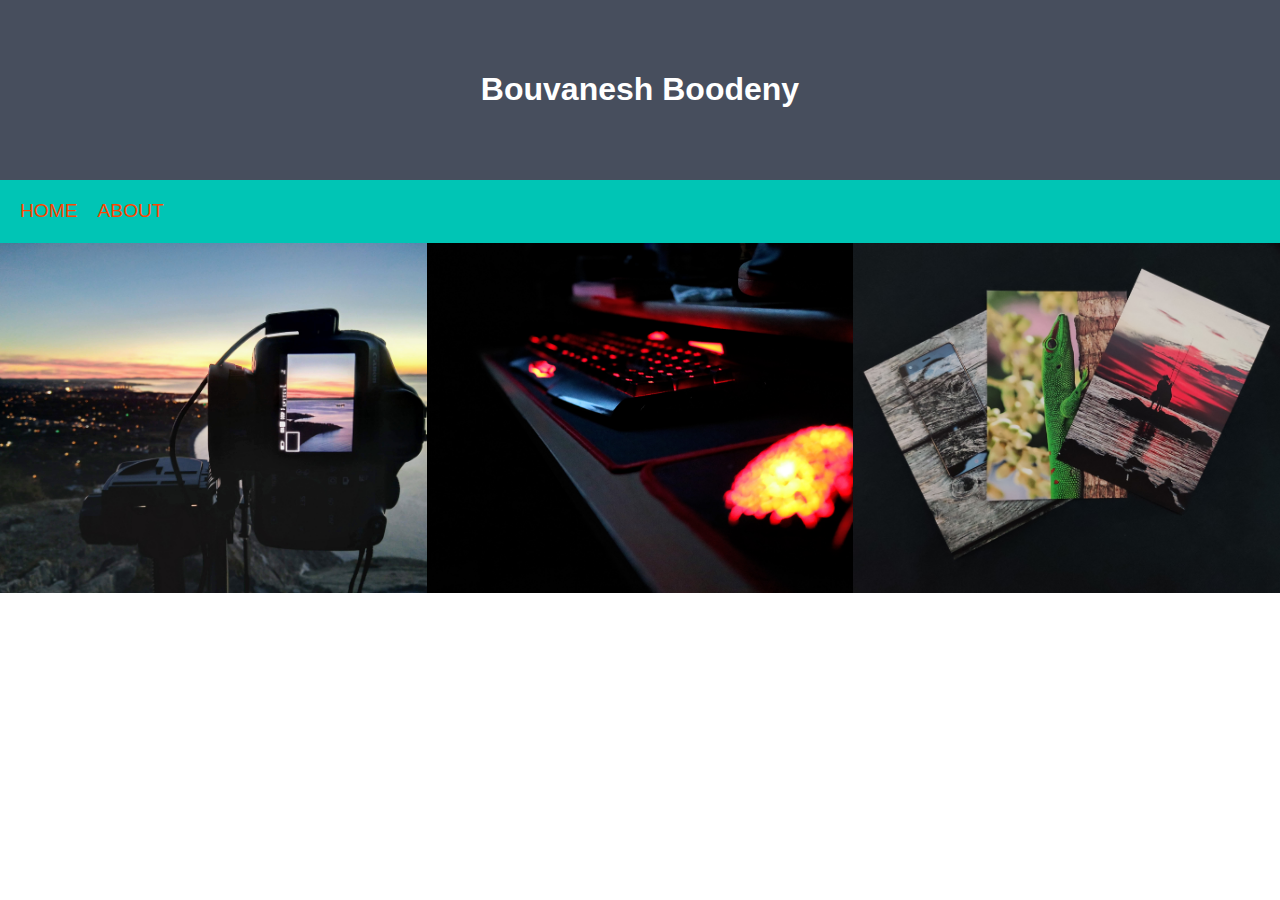
==== index.html @ 3d5fe422 "Fixed jpg extension" ====
<!DOCTYPE html>
<html>
<head>
    <meta charset="utf-8"/>
    <title>The Title</title>
    <link rel="stylesheet" href="index.css">
</head>
<body>
    <div class="container">

        <div class="logo">
            <div class="logo-item">
                <h1>Bouvanesh Boodeny</h1>
                <a href="index.html">
                    <!-- <img src="./images/logo.png" alt="" style="width:100px;height:100px"> -->
                </a>
            </div>
        </div>

        <div class="navbar">

            <div class="navbar-item">
                <a href="index.html">Home</a>
            </div>

            <div class="navbar-item">
                <a href="about.html">About</a>
            </div>
            <!--
            <div class="navbar-item">
                <a href="contact.html">Contact Us</a>
            </div>
        -->
        </div>
        
        <div class="portfolio-grid">
            <div class="grid-items">

                <div class="grid-item">
                    <a href="gallery1/clicks.html">
                    <div class="background-image" style="background-image: url(images/image2.jpg);"></div>
                    <div class="image-text">
                        <div class="description">
                            Clicks by Bouvanesh, a gallery.
                        </div>
                    </div>
                </a>
                </div>

                <div class="grid-item">
                    <div class="background-image" style="background-image: url(images/image3.JPG);"></div>
                    <div class="image-text">
                        <div class="description">
                            Building my pc, another gallery.
                        </div>
                    </div>
                </div>

                <div class="grid-item">
                    <div class="background-image" style="background-image: url(images/image1.jpg);"></div>
                    <div class="image-text">
                        <div class="description">
                            Buy my prints! (Coming soon)
                        </div>
                    </div>
                </div>

            </div>
        </div>

    </div>
</body>
</html>
---- index.css ----
/*General styles*/

body{
    margin: 0px;
    max-width: 1400px;
    margin: auto;
    font-family: Arial, Helvetica, sans-serif;
}

.container{
    display: grid;
    grid-template-columns: 1fr;
}

.logo{
    font-family: Arial, Helvetica, sans-serif;
    padding: 50px;
    text-align: center;
    background-color: #474e5d;
    color: white;
}

/*Nav bar styles*/

.navbar{
    display:flex;
    padding: 20px;
    background-color:rgb(0, 197, 181);
}

.navbar-item{
    display: flex;
    margin-right: 20px;
    font-size: 1.2em;
    text-transform: uppercase;
    font-family: Arial, Helvetica, sans-serif;
}

.navbar-item{
    height: 22px;
    border-bottom: 1px solid transparent;
    transition: border-bottom 0.5s;
}

.navbar-item a {
    color:orangered;
    text-decoration: none;
    transition: color 0.5s;
}

.navbar-item:hover{
    border-bottom: 1px solid black;
}

.navbar-item a:hover{
    color: black;
}

/*Portfolio items*/

.grid-items{
    display:grid;
    grid-template-columns: 1fr 1fr 1fr;
}

.grid-item{
    position: relative;
}

.background-image{
    height: 350px;
    width:100%;
    background-size: cover;
    background-position: center;
    background-repeat: no-repeat;
    filter: blur(20%);
}

.image-text{
    color: white;
    position: absolute;
    top: 0;
    display: flex;
    flex-direction: column;
    justify-content: center;
    align-items: center;
    height:100%;
    text-align: center;
    padding-left: 100px;
    padding-right: 100px;
}

.description{
    font-weight: 600;
    color: transparent;
}

.image-text .description{
    font-weight: 600;
    color: transparent; 
    transition: 0.2s;
    font-family: Arial, Helvetica, sans-serif;
}

.image-text:hover .description{
    font-weight: 600;
    color: white; 
    transition: 0.5s;
    font-family: Arial, Helvetica, sans-serif;
}
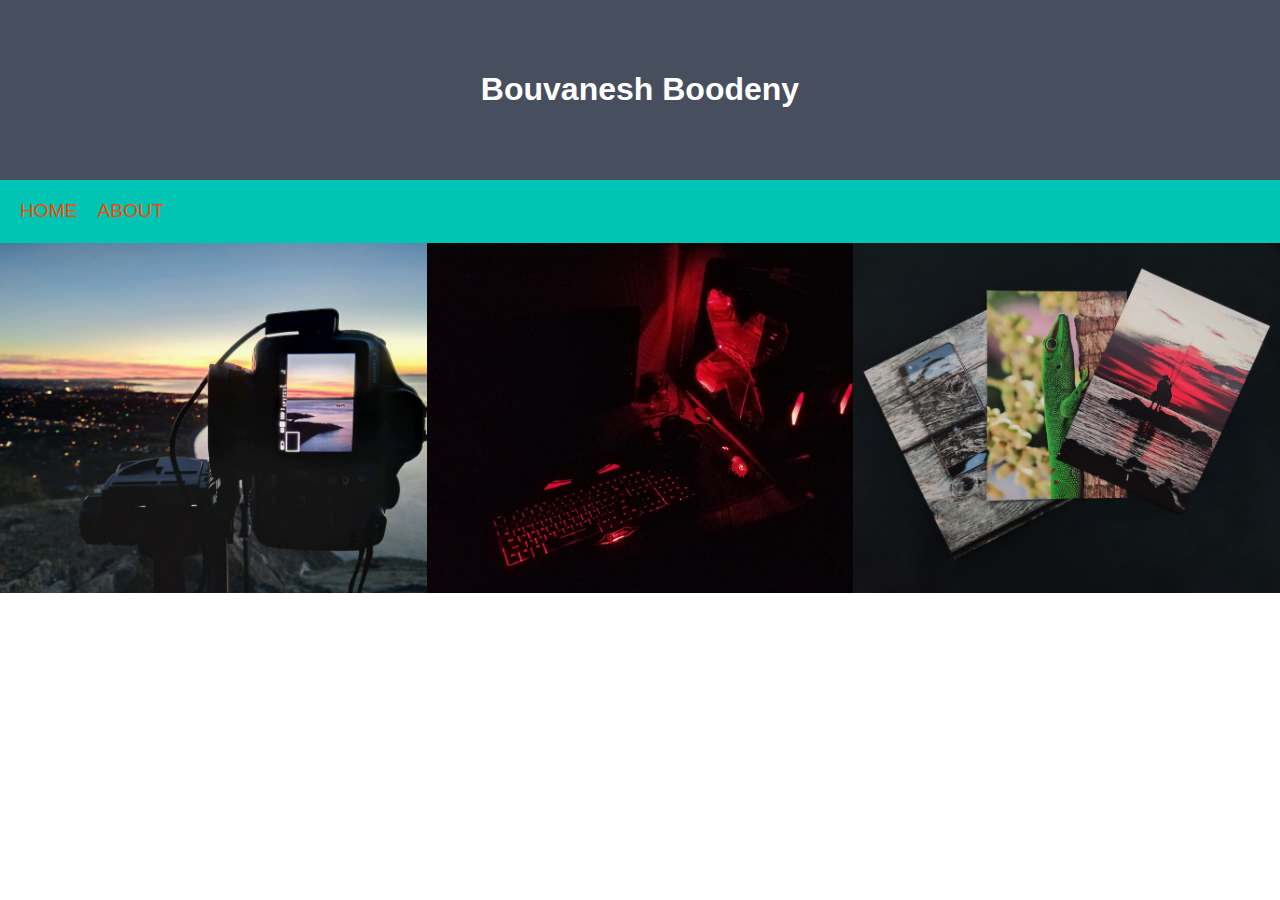
==== commit 08f9f98c: "Image5 as pc image" ====
--- a/index.html
+++ b/index.html
@@ -48,7 +48,7 @@
                 </div>
 
                 <div class="grid-item">
-                    <div class="background-image" style="background-image: url(images/image3.JPG);"></div>
+                    <div class="background-image" style="background-image: url(images/image5.jpg);"></div>
                     <div class="image-text">
                         <div class="description">
                             Building my pc, another gallery.
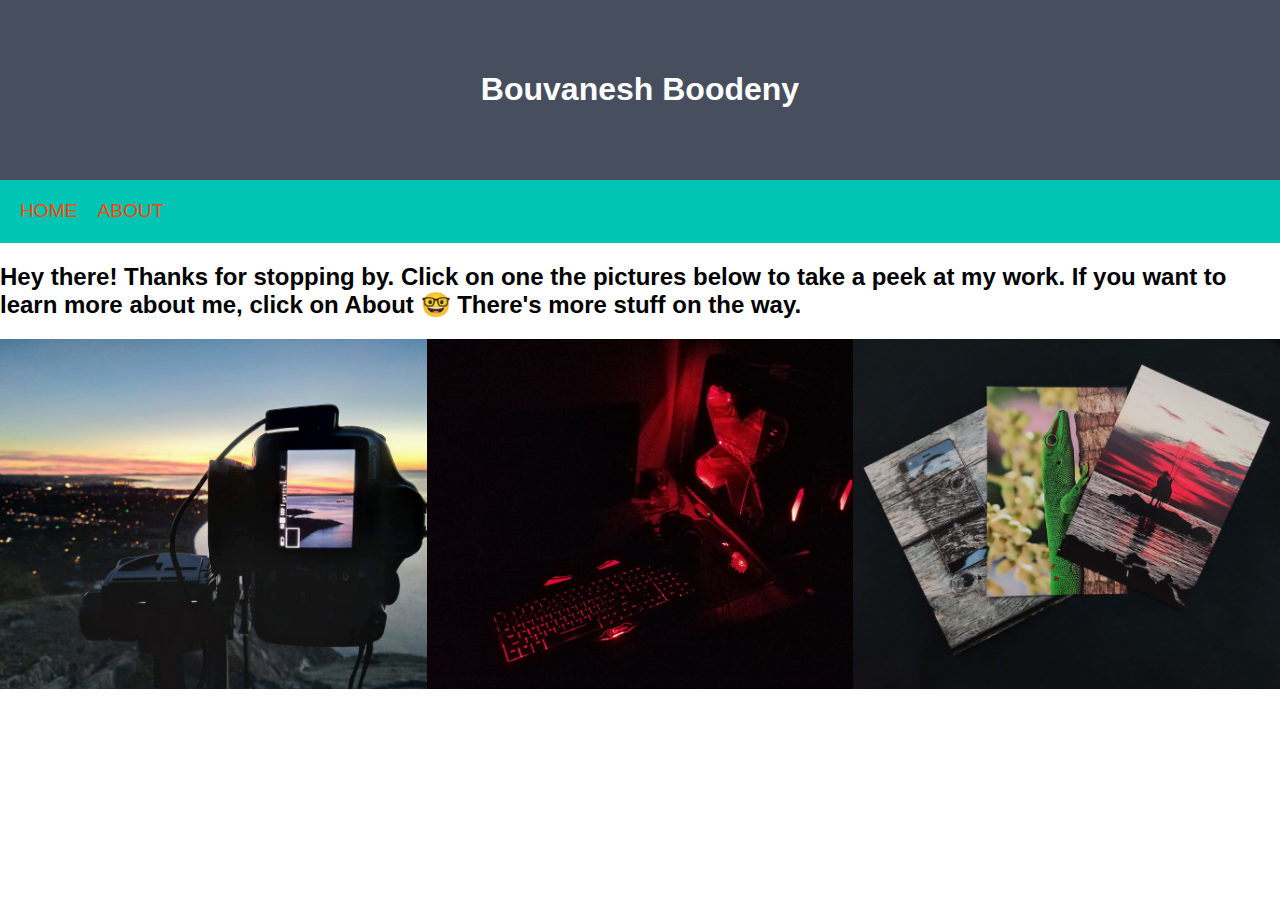
==== commit aa4d4b21: "Added intro" ====
--- a/index.html
+++ b/index.html
@@ -32,7 +32,14 @@
             </div>
         -->
         </div>
-        
+
+        <div class="intro">
+            <h2>
+               Hey there! 
+               Thanks for stopping by. Click on one the pictures below to take a peek at my work. If you want to learn more about me, click on About 🤓 There's more stuff on the way.
+            </h2>
+        </div>
+
         <div class="portfolio-grid">
             <div class="grid-items">
 
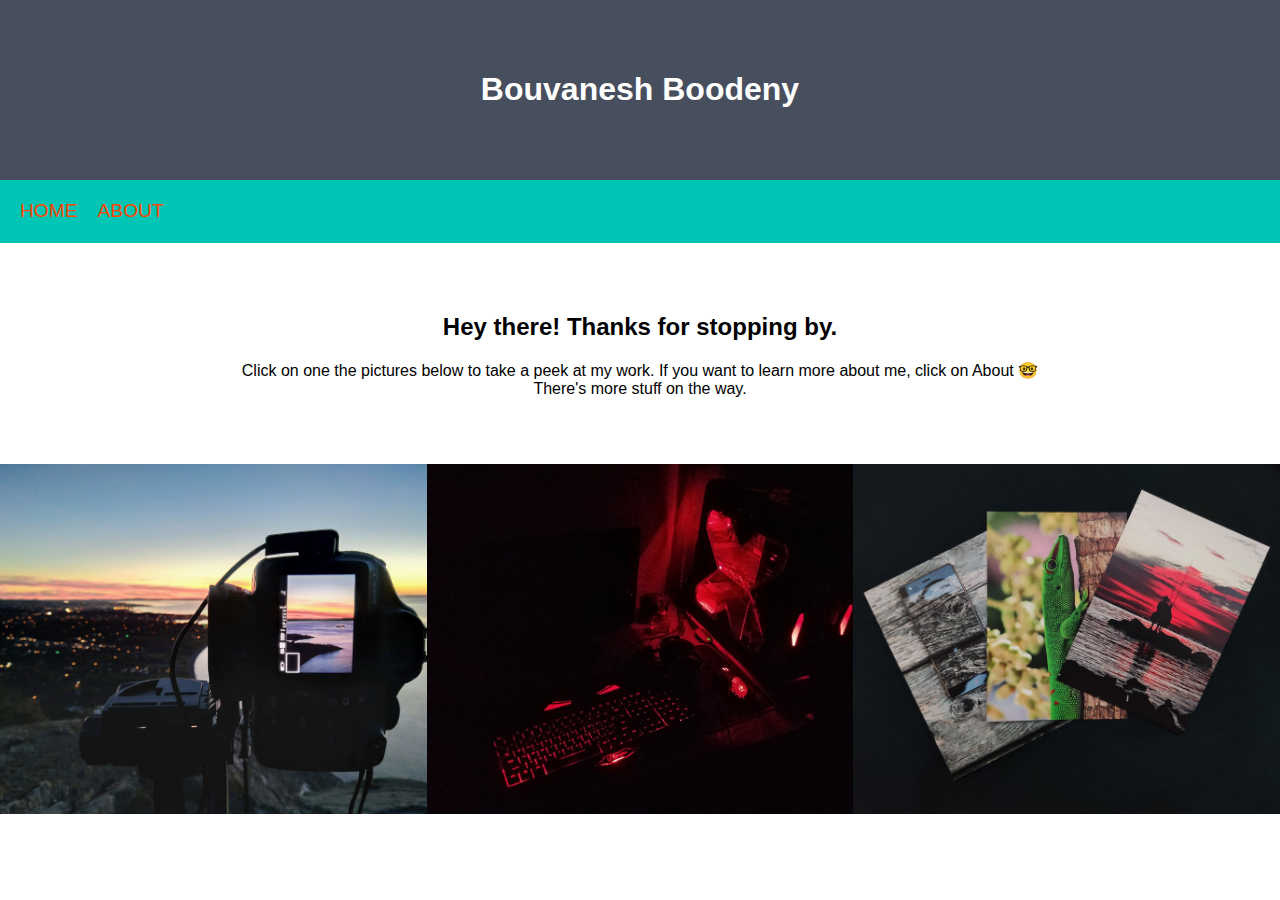
==== commit a024e90d: "Update index.html" ====
--- a/index.html
+++ b/index.html
@@ -36,8 +36,11 @@
         <div class="intro">
             <h2>
                Hey there! 
-               Thanks for stopping by. Click on one the pictures below to take a peek at my work. If you want to learn more about me, click on About 🤓 There's more stuff on the way.
-            </h2>
+               Thanks for stopping by.
+</h2>
+<p>
+ Click on one the pictures below to take a peek at my work. If you want to learn more about me, click on About 🤓 <br>There's more stuff on the way.
+            </p>
         </div>
 
         <div class="portfolio-grid">
--- a/index.css
+++ b/index.css
@@ -19,6 +19,12 @@
     text-align: center;
     background-color: #474e5d;
     color: white;
+}
+
+.intro {
+font-family: Arial, Helvetica, sans-serif;
+    padding: 50px;
+    text-align: center;
 }
 
 /*Nav bar styles*/
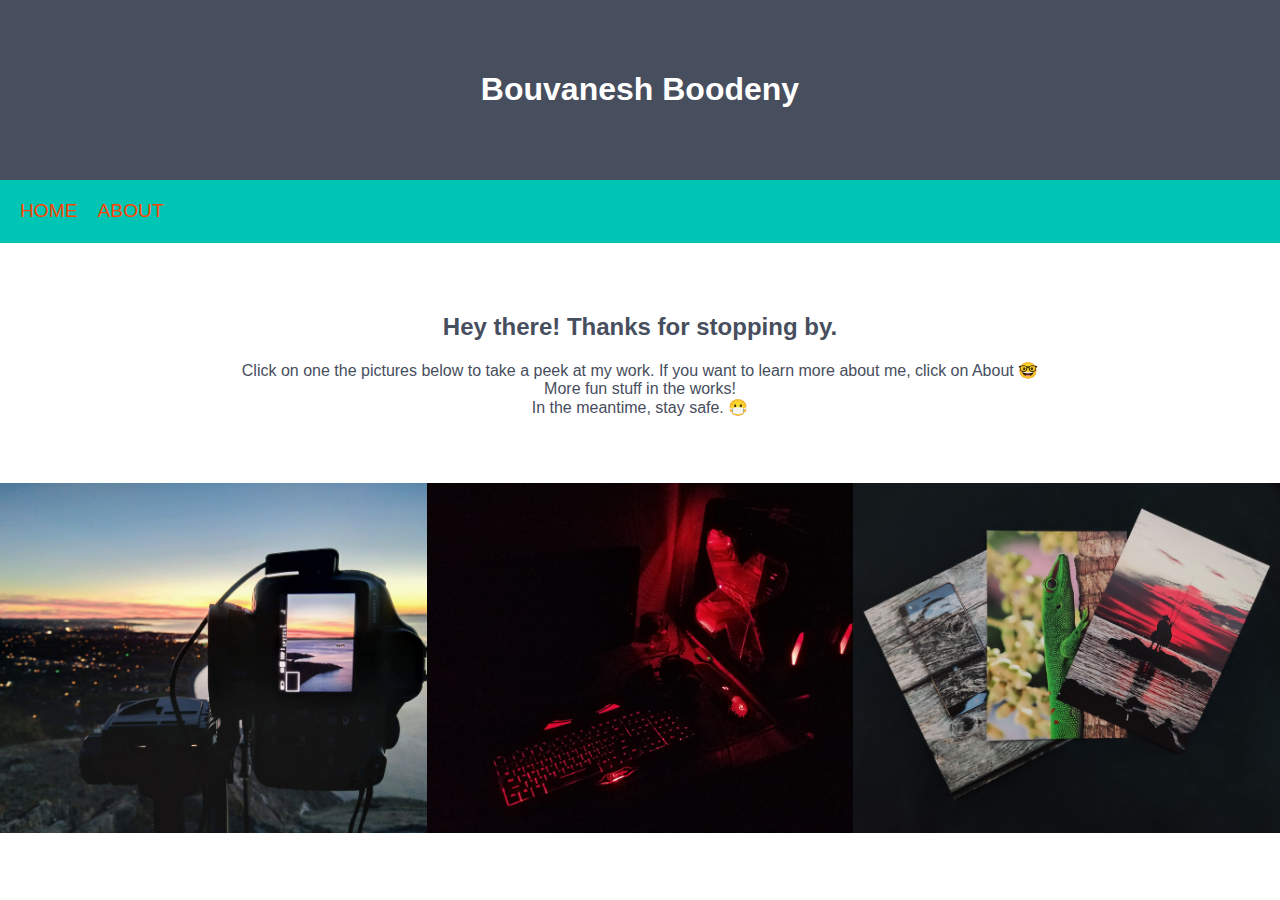
==== commit 041dc7e8: "Update index.html" ====
--- a/index.html
+++ b/index.html
@@ -39,7 +39,7 @@
                Thanks for stopping by.
 </h2>
 <p>
- Click on one the pictures below to take a peek at my work. If you want to learn more about me, click on About 🤓 <br>There's more stuff on the way.
+ Click on one the pictures below to take a peek at my work. If you want to learn more about me, click on About 🤓 <br> More fun stuff in the works! <br> In the meantime, stay safe. 😷 
             </p>
         </div>
 
--- a/index.css
+++ b/index.css
@@ -25,6 +25,7 @@
 font-family: Arial, Helvetica, sans-serif;
     padding: 50px;
     text-align: center;
+color: #474e5d;
 }
 
 /*Nav bar styles*/
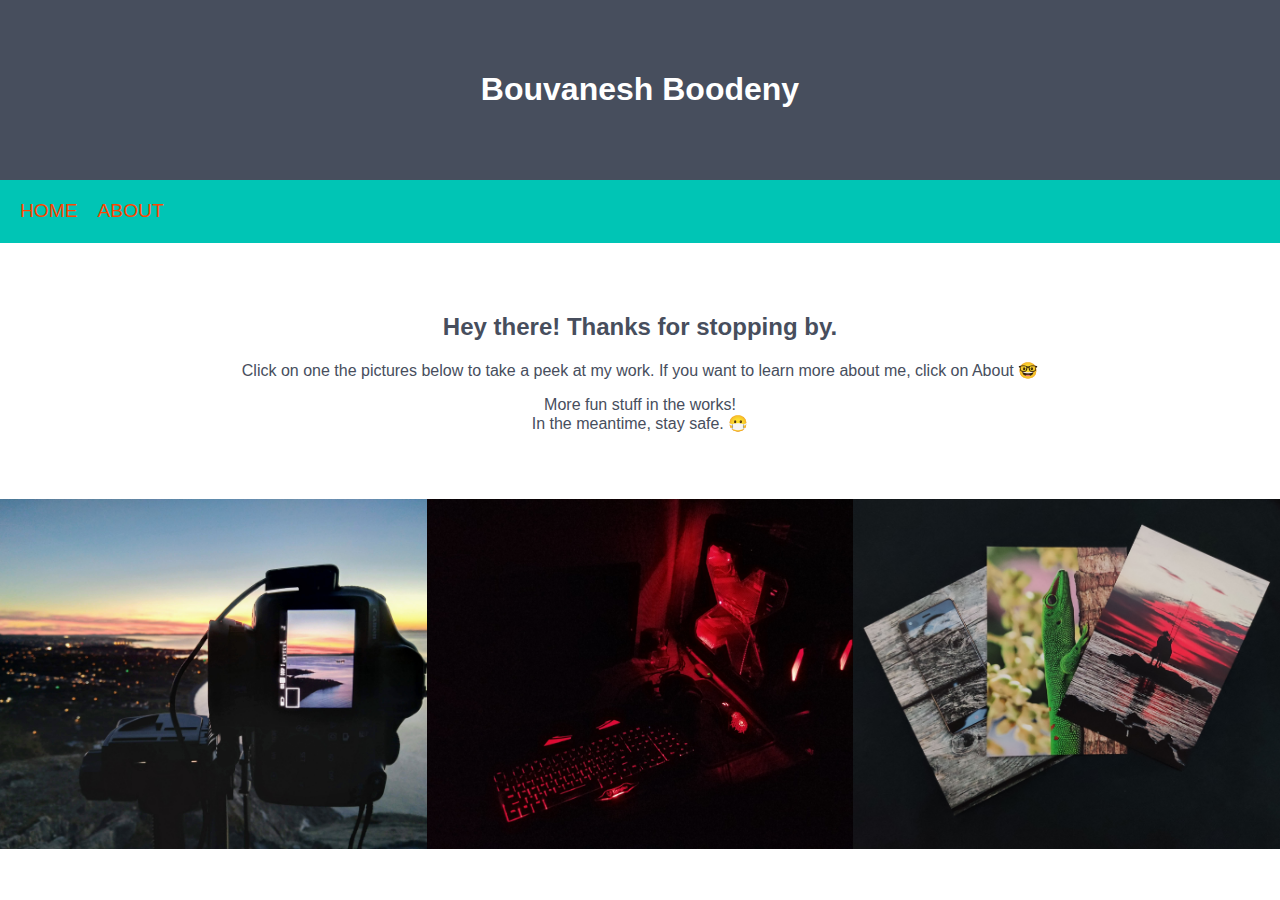
==== commit 49ce7e93: "Update index.html" ====
--- a/index.html
+++ b/index.html
@@ -39,7 +39,8 @@
                Thanks for stopping by.
 </h2>
 <p>
- Click on one the pictures below to take a peek at my work. If you want to learn more about me, click on About 🤓 <br> More fun stuff in the works! <br> In the meantime, stay safe. 😷 
+ Click on one the pictures below to take a peek at my work. If you want to learn more about me, click on About 🤓 </p> 
+<p> More fun stuff in the works! <br> In the meantime, stay safe. 😷 
             </p>
         </div>
 
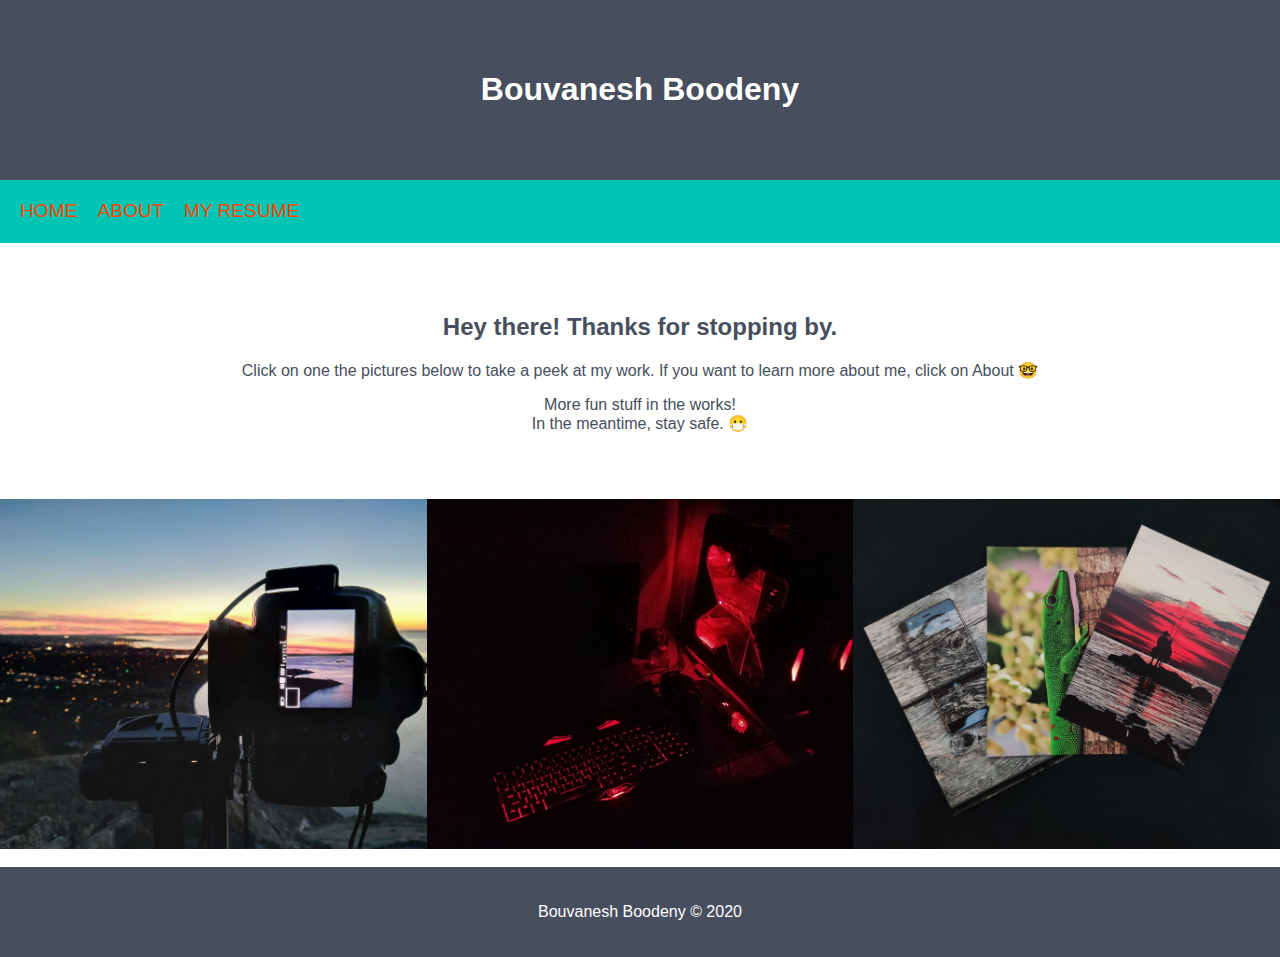
==== commit 2729aaf6: "add files" ====
--- a/index.html
+++ b/index.html
@@ -2,7 +2,7 @@
 <html>
 <head>
     <meta charset="utf-8"/>
-    <title>The Title</title>
+    <title>Home</title>
     <link rel="stylesheet" href="index.css">
 </head>
 <body>
@@ -26,6 +26,10 @@
             <div class="navbar-item">
                 <a href="about.html">About</a>
             </div>
+
+            <div class="navbar-item">
+                <a href="https://drive.google.com/file/d/1gInlFGFQhSK_Y6H_9gF24MTc5dy8Zrz1/view?usp=sharing">My Resume</a>
+            </div>
             <!--
             <div class="navbar-item">
                 <a href="contact.html">Contact Us</a>
@@ -37,10 +41,14 @@
             <h2>
                Hey there! 
                Thanks for stopping by.
-</h2>
-<p>
- Click on one the pictures below to take a peek at my work. If you want to learn more about me, click on About 🤓 </p> 
-<p> More fun stuff in the works! <br> In the meantime, stay safe. 😷 
+            </h2>
+            
+            <p>
+                Click on one the pictures below to take a peek at my work. If you want to learn more about me, click on About 🤓 
+            </p> 
+            
+            <p> 
+                More fun stuff in the works! <br> In the meantime, stay safe. 😷 
             </p>
         </div>
 
@@ -81,4 +89,12 @@
 
     </div>
 </body>
+<footer>
+    <br>
+    <div class="foot">
+        <p>
+            Bouvanesh Boodeny © 2020
+        </p>
+    </div>
+</footer>
 </html>
--- a/index.css
+++ b/index.css
@@ -6,6 +6,21 @@
     max-width: 1400px;
     margin: auto;
     font-family: Arial, Helvetica, sans-serif;
+}
+
+footer{
+    margin: 0px;
+    max-width: 1400px;
+    margin: auto;
+    font-family: Arial, Helvetica, sans-serif;
+}
+
+.foot{
+    font-family: Arial, Helvetica, sans-serif;
+    padding: 20px;
+    text-align: center;
+    background-color: #474e5d;
+    color: white;
 }
 
 .container{
